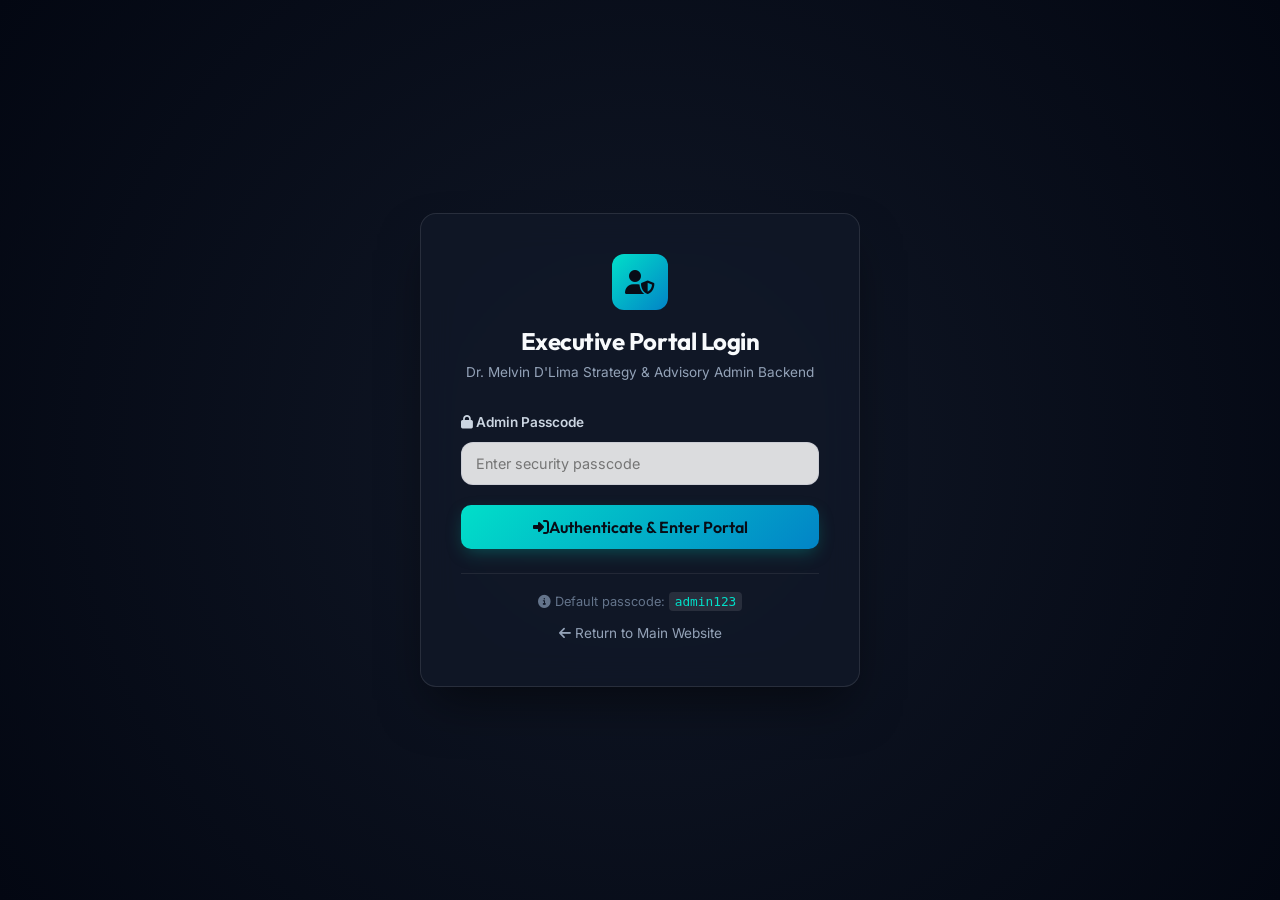
==== admin.html @ 330036a1 "feat: Add Admin Backend & Blog Article CMS with JSON persistence, image uploader, and REST API" ====
<!DOCTYPE html>
<html lang="en">
<head>
    <meta charset="UTF-8">
    <meta name="viewport" content="width=device-width, initial-scale=1.0">
    <title>Blog Management Portal | Dr. Melvin D'Lima Advisory</title>
    <meta name="robots" content="noindex, nofollow">
    <!-- Google Fonts -->
    <link rel="preconnect" href="https://fonts.googleapis.com">
    <link rel="preconnect" href="https://fonts.gstatic.com" crossorigin>
    <link href="https://fonts.googleapis.com/css2?family=Inter:wght@300;400;500;600;700&family=Outfit:wght@400;500;600;700;800&display=swap" rel="stylesheet">
    <!-- Font Awesome -->
    <link rel="stylesheet" href="https://cdnjs.cloudflare.com/ajax/libs/font-awesome/6.4.0/css/all.min.css">
    <!-- Main Style CSS & Admin CSS -->
    <link rel="stylesheet" href="style.css">
</head>
<body class="admin-body">

    <!-- Auth Overlay (Passcode Protected) -->
    <div id="admin-auth-overlay" class="auth-overlay">
        <div class="auth-card">
            <div class="auth-brand">
                <div class="auth-logo"><i class="fas fa-user-shield"></i></div>
                <h2>Executive Portal Login</h2>
                <p>Dr. Melvin D'Lima Strategy & Advisory Admin Backend</p>
            </div>
            <form id="admin-login-form">
                <div class="form-group">
                    <label for="admin-passcode"><i class="fas fa-lock"></i> Admin Passcode</label>
                    <input type="password" id="admin-passcode" placeholder="Enter security passcode" required autocomplete="current-password">
                </div>
                <div id="login-error-msg" class="auth-error d-none">
                    <i class="fas fa-exclamation-circle"></i> Invalid security passcode. Please try again.
                </div>
                <button type="submit" class="btn btn-primary btn-block">
                    <i class="fas fa-right-to-bracket"></i> Authenticate & Enter Portal
                </button>
            </form>
            <div class="auth-footer">
                <p><i class="fas fa-info-circle"></i> Default passcode: <code>admin123</code></p>
                <a href="index.html" class="back-link"><i class="fas fa-arrow-left"></i> Return to Main Website</a>
            </div>
        </div>
    </div>

    <!-- Admin App Container -->
    <div id="admin-app" class="admin-app-container d-none">
        
        <!-- Sidebar Navigation -->
        <aside class="admin-sidebar">
            <div class="sidebar-brand">
                <img src="logo.jpg" alt="Dr. Melvin D'Lima Logo" class="admin-logo">
                <div class="brand-text">
                    <span class="brand-name">Dr. Melvin D'Lima</span>
                    <span class="brand-title">Blog CMS Portal</span>
                </div>
            </div>

            <nav class="sidebar-nav">
                <a href="#dashboard" class="nav-item active" data-tab="dashboard">
                    <i class="fas fa-chart-pie"></i> Overview
                </a>
                <a href="#editor-section" class="nav-item" data-tab="editor">
                    <i class="fas fa-pen-nib"></i> Create Article
                </a>
                <a href="#articles-section" class="nav-item" data-tab="articles">
                    <i class="fas fa-newspaper"></i> Manage Articles
                </a>
                <a href="index.html" target="_blank" class="nav-item">
                    <i class="fas fa-external-link-alt"></i> View Live Site
                </a>
            </nav>

            <div class="sidebar-footer">
                <div class="user-info">
                    <i class="fas fa-user-check"></i>
                    <div>
                        <strong>Administrator</strong>
                        <small>Authenticated Session</small>
                    </div>
                </div>
                <button id="admin-logout-btn" class="btn btn-sm btn-outline-danger" title="Logout">
                    <i class="fas fa-sign-out-alt"></i>
                </button>
            </div>
        </aside>

        <!-- Main Content Area -->
        <main class="admin-main">
            
            <!-- Top Header Bar -->
            <header class="admin-topbar">
                <div class="topbar-title">
                    <h1 id="topbar-heading">Blog Strategy Dashboard</h1>
                    <span class="badge badge-gold">Advisory Backend</span>
                </div>
                <div class="topbar-actions">
                    <button id="btn-quick-new" class="btn btn-primary">
                        <i class="fas fa-plus-circle"></i> New Article
                    </button>
                </div>
            </header>

            <!-- Notification Toast Container -->
            <div id="admin-toast-container" class="toast-container"></div>

            <!-- Tab Content 1: Dashboard Stats & Overview -->
            <section id="tab-dashboard" class="tab-content active">
                <div class="stats-grid">
                    <div class="stat-card">
                        <div class="stat-icon bg-navy"><i class="fas fa-newspaper"></i></div>
                        <div class="stat-info">
                            <span class="stat-value" id="stat-total-articles">0</span>
                            <span class="stat-label">Total Articles</span>
                        </div>
                    </div>
                    <div class="stat-card">
                        <div class="stat-icon bg-emerald"><i class="fas fa-check-circle"></i></div>
                        <div class="stat-info">
                            <span class="stat-value" id="stat-published-articles">0</span>
                            <span class="stat-label">Published Articles</span>
                        </div>
                    </div>
                    <div class="stat-card">
                        <div class="stat-icon bg-gold"><i class="fas fa-tags"></i></div>
                        <div class="stat-info">
                            <span class="stat-value" id="stat-total-categories">3</span>
                            <span class="stat-label">Article Categories</span>
                        </div>
                    </div>
                    <div class="stat-card">
                        <div class="stat-icon bg-purple"><i class="fas fa-server"></i></div>
                        <div class="stat-info">
                            <span class="stat-value">Port 8001</span>
                            <span class="stat-label">Backend REST Status</span>
                        </div>
                    </div>
                </div>

                <!-- Recent Articles List Preview -->
                <div class="panel">
                    <div class="panel-header">
                        <h2><i class="fas fa-clock"></i> Recent Strategy Publications</h2>
                        <button class="btn btn-sm btn-secondary" onclick="switchAdminTab('articles')">View All</button>
                    </div>
                    <div class="panel-body">
                        <div class="table-responsive">
                            <table class="admin-table">
                                <thead>
                                    <tr>
                                        <th>Title</th>
                                        <th>Category</th>
                                        <th>Date</th>
                                        <th>Status</th>
                                        <th>Actions</th>
                                    </tr>
                                </thead>
                                <tbody id="recent-articles-tbody">
                                    <!-- Populated dynamically -->
                                </tbody>
                            </table>
                        </div>
                    </div>
                </div>
            </section>

            <!-- Tab Content 2: Article Editor (Create / Edit) -->
            <section id="tab-editor" class="tab-content">
                <div class="panel">
                    <div class="panel-header">
                        <h2 id="editor-title-heading"><i class="fas fa-plus-circle"></i> Create New Strategy Article</h2>
                        <button id="btn-cancel-edit" class="btn btn-sm btn-secondary d-none">
                            <i class="fas fa-times"></i> Cancel Edit Mode
                        </button>
                    </div>
                    <div class="panel-body">
                        <form id="article-form">
                            <input type="hidden" id="article-edit-id" value="">

                            <div class="form-row">
                                <div class="form-group col-8">
                                    <label for="article-title">Article Title <span class="req">*</span></label>
                                    <input type="text" id="article-title" class="form-control" placeholder="e.g. Navigating Healthcare System Scalability in East Africa" required>
                                </div>
                                <div class="form-group col-4">
                                    <label for="article-tag">Category / Tag <span class="req">*</span></label>
                                    <select id="article-tag" class="form-control" required>
                                        <option value="Clinic Startups">Clinic Startups</option>
                                        <option value="Practice Strategy" selected>Practice Strategy</option>
                                        <option value="Finance & Insurance">Finance & Insurance</option>
                                        <option value="Healthcare Leadership">Healthcare Leadership</option>
                                        <option value="Regulatory Compliance">Regulatory Compliance</option>
                                    </select>
                                </div>
                            </div>

                            <div class="form-row">
                                <div class="form-group col-6">
                                    <label for="article-date">Display Publication Date <span class="req">*</span></label>
                                    <input type="text" id="article-date" class="form-control" placeholder="e.g. Wednesday, August 06, 2026" required>
                                    <small class="form-hint">Format e.g. "Wednesday, March 15, 2026" or pick today's date automatically.</small>
                                </div>
                                <div class="form-group col-6">
                                    <label for="article-status">Publication Status</label>
                                    <select id="article-status" class="form-control">
                                        <option value="published" selected>Published (Visible on site)</option>
                                        <option value="draft">Draft (Saved in admin)</option>
                                    </select>
                                </div>
                            </div>

                            <!-- Image Upload Section -->
                            <div class="form-group">
                                <label><i class="fas fa-image"></i> Article Cover Image <span class="req">*</span></label>
                                <div class="image-upload-wrapper">
                                    <div class="upload-dropzone" id="upload-dropzone">
                                        <i class="fas fa-cloud-upload-alt upload-icon"></i>
                                        <p>Drag & drop cover image here, or <strong>click to browse</strong></p>
                                        <span class="upload-hint">Supports JPG, PNG, WEBP. Max file size: 5MB</span>
                                        <input type="file" id="cover-image-input" accept="image/*" class="d-none">
                                    </div>
                                    <div class="upload-preview-container d-none" id="upload-preview-container">
                                        <img id="upload-preview-img" src="" alt="Cover Image Preview">
                                        <div class="upload-preview-info">
                                            <span id="upload-preview-name" class="img-filename">150326.jpg</span>
                                            <div class="preview-actions">
                                                <button type="button" id="btn-change-image" class="btn btn-xs btn-secondary">
                                                    <i class="fas fa-exchange-alt"></i> Change Image
                                                </button>
                                            </div>
                                        </div>
                                    </div>
                                </div>
                                <input type="hidden" id="article-img-filename" value="150326.jpg">
                            </div>

                            <!-- Excerpt Summary -->
                            <div class="form-group">
                                <label for="article-excerpt">Short Summary / Excerpt (Displayed on Grid Card) <span class="req">*</span></label>
                                <textarea id="article-excerpt" class="form-control" rows="2" placeholder="Brief 2-3 sentence overview for the card summary..." required></textarea>
                            </div>

                            <!-- Rich Article HTML Content Editor -->
                            <div class="form-group">
                                <label for="article-content">Full Article Content (HTML Body) <span class="req">*</span></label>
                                
                                <!-- Editor Formatting Toolbar -->
                                <div class="editor-toolbar">
                                    <button type="button" class="toolbar-btn" data-tag="h3" title="Add Subheading (H3)">
                                        <i class="fas fa-heading"></i> H3
                                    </button>
                                    <button type="button" class="toolbar-btn" data-tag="p" title="Add Paragraph">
                                        <i class="fas fa-paragraph"></i> Paragraph
                                    </button>
                                    <button type="button" class="toolbar-btn" data-tag="strong" title="Bold Text">
                                        <i class="fas fa-bold"></i> Bold
                                    </button>
                                    <button type="button" class="toolbar-btn" data-tag="ul" title="Unordered Bullet List">
                                        <i class="fas fa-list-ul"></i> Bullet List
                                    </button>
                                    <button type="button" class="toolbar-btn" data-tag="ol" title="Numbered List">
                                        <i class="fas fa-list-ol"></i> Numbered List
                                    </button>
                                    <button type="button" class="toolbar-btn" data-tag="blockquote" title="Add Callout Quote">
                                        <i class="fas fa-quote-right"></i> Quote Block
                                    </button>
                                    <button type="button" class="toolbar-btn" data-tag="callout-tip" title="Add Strategic Tip Box">
                                        <i class="fas fa-lightbulb"></i> Tip Box
                                    </button>
                                </div>

                                <textarea id="article-content" class="form-control code-editor" rows="12" placeholder="Write or paste your article content HTML here..." required></textarea>
                            </div>

                            <!-- Form Actions -->
                            <div class="form-actions">
                                <button type="button" id="btn-preview-article" class="btn btn-secondary">
                                    <i class="fas fa-eye"></i> Live Modal Preview
                                </button>
                                <button type="submit" id="btn-save-article" class="btn btn-primary">
                                    <i class="fas fa-paper-plane"></i> Publish Strategy Article
                                </button>
                            </div>
                        </form>
                    </div>
                </div>
            </section>

            <!-- Tab Content 3: Manage Articles List -->
            <section id="tab-articles" class="tab-content">
                <div class="panel">
                    <div class="panel-header">
                        <h2><i class="fas fa-list"></i> All Articles Repository</h2>
                        <div class="panel-tools">
                            <input type="text" id="admin-article-search" class="form-control form-control-sm" placeholder="Search by title or category...">
                        </div>
                    </div>
                    <div class="panel-body">
                        <div class="table-responsive">
                            <table class="admin-table">
                                <thead>
                                    <tr>
                                        <th style="width: 70px;">ID</th>
                                        <th>Image</th>
                                        <th>Title</th>
                                        <th>Category</th>
                                        <th>Date</th>
                                        <th>Status</th>
                                        <th style="width: 140px;">Actions</th>
                                    </tr>
                                </thead>
                                <tbody id="all-articles-tbody">
                                    <!-- Populated dynamically -->
                                </tbody>
                            </table>
                        </div>
                    </div>
                </div>
            </section>

        </main>
    </div>

    <!-- Live Preview Modal -->
    <div id="preview-modal" class="modal-overlay d-none">
        <div class="modal-card">
            <button id="preview-modal-close" class="modal-close"><i class="fas fa-times"></i></button>
            <div class="modal-badge-bar">
                <span id="preview-blog-tag" class="blog-tag">Practice Strategy</span>
                <span id="preview-blog-date" class="blog-date">August 06, 2026</span>
            </div>
            <h2 id="preview-blog-title">Article Preview Title</h2>
            <div class="preview-hero-img-wrap">
                <img id="preview-blog-img" src="150326.jpg" alt="Cover Preview">
            </div>
            <div id="preview-blog-body" class="blog-modal-body">
                <!-- Content inserted dynamically -->
            </div>
            <div class="modal-footer-bar">
                <button type="button" class="btn btn-secondary" onclick="closePreviewModal()">Close Preview</button>
            </div>
        </div>
    </div>

    <!-- Admin JS -->
    <script src="admin.js"></script>
</body>
</html>
---- style.css ----
/* ==========================================================================
   Dr. Melvin D'Lima - Mobile-First Responsive Stylesheet
   ========================================================================== */

/* Design Tokens & Theme Variables */
:root {
    /* Fonts */
    --font-heading: 'Outfit', 'Montserrat', sans-serif;
    --font-body: 'Inter', 'Lato', sans-serif;
    
    /* Layout Constants */
    --container-width: 1200px;
    --border-radius-sm: 12px;
    --border-radius-md: 20px;
    --border-radius-lg: 32px;
    --transition-fast: 0.25s cubic-bezier(0.4, 0, 0.2, 1);
    --transition-smooth: 0.4s cubic-bezier(0.4, 0, 0.2, 1);
    --transition-slow: 0.6s cubic-bezier(0.4, 0, 0.2, 1);
    
    /* Light Theme (Default) */
    --color-teal-rgb: 1, 200, 180;
    --color-primary-teal: hsl(174, 99%, 39%);
    --color-primary-blue: hsl(232, 53%, 26%);
    --color-accent: hsl(38, 95%, 55%);
    --color-bg-body: hsl(220, 20%, 97%);
    --color-bg-card: rgba(255, 255, 255, 0.85);
    --color-text-main: hsl(232, 30%, 15%);
    --color-text-muted: hsl(232, 15%, 45%);
    --color-border: rgba(31, 41, 102, 0.08);
    --color-navbar-bg: rgba(255, 255, 255, 0.8);
    --box-shadow-main: 0 10px 25px -5px rgba(31, 41, 102, 0.06);
    --box-shadow-hover: 0 20px 35px -10px rgba(31, 41, 102, 0.12);
    --backdrop-blur: blur(20px);
}

body.theme-dark {
    /* Dark Theme Override */
    --color-teal-rgb: 3, 222, 200;
    --color-primary-teal: hsl(174, 99%, 44%);
    --color-primary-blue: hsl(232, 45%, 42%);
    --color-accent: hsl(38, 100%, 60%);
    --color-bg-body: hsl(232, 50%, 6%);
    --color-bg-card: rgba(16, 21, 51, 0.7);
    --color-text-main: hsl(220, 20%, 92%);
    --color-text-muted: hsl(220, 10%, 68%);
    --color-border: rgba(255, 255, 255, 0.08);
    --color-navbar-bg: rgba(16, 21, 51, 0.8);
    --box-shadow-main: 0 10px 25px -5px rgba(0, 0, 0, 0.4);
    --box-shadow-hover: 0 20px 35px -10px rgba(0, 0, 0, 0.6);
}

/* ==========================================================================
   1. Core Reset & Global Mobile-First Settings
   ========================================================================== */
* {
    margin: 0;
    padding: 0;
    box-sizing: border-box;
    scroll-behavior: smooth;
    -webkit-tap-highlight-color: transparent; /* Smooth mobile tap experience */
}

body {
    font-family: var(--font-body);
    background-color: var(--color-bg-body);
    color: var(--color-text-main);
    line-height: 1.6;
    overflow-x: hidden;
    transition: background-color var(--transition-smooth), color var(--transition-smooth);
}

/* Mobile-First Containers */
.container {
    width: 90%;
    margin-left: auto;
    margin-right: auto;
}

h1, h2, h3, h4, h5, h6 {
    font-family: var(--font-heading);
    font-weight: 800;
    line-height: 1.25;
    color: var(--color-text-main);
}

/* Typography Resizing (Mobile-First Defaults) */
h1 { font-size: 2.2rem; letter-spacing: -0.03em; }
h2 { font-size: 1.8rem; letter-spacing: -0.02em; }
h3 { font-size: 1.4rem; letter-spacing: -0.01em; }
h4 { font-size: 1.15rem; }

a {
    color: var(--color-primary-teal);
    text-decoration: none;
    transition: color var(--transition-fast);
}

img {
    max-width: 100%;
    height: auto;
    display: block;
    user-select: none;
}

/* Base Utility Classes */
.text-gradient {
    background: linear-gradient(135deg, var(--color-primary-teal), var(--color-primary-blue));
    -webkit-background-clip: text;
    -webkit-text-fill-color: transparent;
}

.glass-panel {
    background-color: var(--color-bg-card);
    border: 1px solid var(--color-border);
    backdrop-filter: var(--backdrop-blur);
    border-radius: var(--border-radius-md);
    box-shadow: var(--box-shadow-main);
    transition: transform var(--transition-smooth), box-shadow var(--transition-smooth), border-color var(--transition-smooth);
}

.badge {
    display: inline-block;
    padding: 6px 16px;
    background-color: rgba(var(--color-teal-rgb), 0.1);
    color: var(--color-primary-teal);
    font-family: var(--font-heading);
    font-size: 0.75rem;
    font-weight: 700;
    border-radius: 50px;
    text-transform: uppercase;
    letter-spacing: 0.06em;
    margin-bottom: 1.2rem;
    border: 1px solid rgba(var(--color-teal-rgb), 0.15);
}

/* Mobile-First Large Target Buttons */
.btn {
    display: inline-flex;
    align-items: center;
    justify-content: center;
    width: 100%; /* Full-width buttons on mobile for easy tapping */
    padding: 16px 28px;
    font-family: var(--font-heading);
    font-size: 1rem;
    font-weight: 700;
    border-radius: var(--border-radius-sm);
    cursor: pointer;
    border: none;
    transition: transform var(--transition-fast), box-shadow var(--transition-fast), background var(--transition-fast);
}

.btn:active {
    transform: scale(0.97);
}

.btn-primary {
    background: linear-gradient(135deg, var(--color-primary-teal), var(--color-primary-blue));
    color: white;
    box-shadow: 0 6px 18px -4px rgba(var(--color-teal-rgb), 0.35);
}

.btn-secondary {
    background-color: var(--color-bg-card);
    color: var(--color-text-main);
    border: 1px solid var(--color-border);
    backdrop-filter: var(--backdrop-blur);
}

.btn-text {
    background: none;
    color: var(--color-primary-teal);
    padding: 10px 0;
    font-weight: 700;
    font-size: 1rem;
    display: inline-flex;
    align-items: center;
    gap: 8px;
    width: auto;
}

.btn-text i {
    transition: transform var(--transition-fast);
}

.btn-text:hover i {
    transform: translateX(4px);
}

.section-center-header {
    text-align: center;
    margin-bottom: 2.5rem;
}

.section-center-header .subtitle, .section-header .subtitle {
    font-family: var(--font-heading);
    font-size: 0.8rem;
    font-weight: 800;
    text-transform: uppercase;
    letter-spacing: 0.1em;
    color: var(--color-primary-teal);
    display: block;
    margin-bottom: 0.4rem;
}

.section-center-header p {
    color: var(--color-text-muted);
    font-size: 0.95rem;
    margin-top: 0.8rem;
}

.mt-2 { margin-top: 0.5rem; }
.mt-3 { margin-top: 1rem; }
.text-center { text-align: center; }
.d-none { display: none !important; }

/* ==========================================================================
   2. Sticky Mobile-First Navigation Header
   ========================================================================== */
.navbar {
    position: fixed;
    top: 0;
    left: 0;
    width: 100%;
    z-index: 1000;
    background-color: var(--color-navbar-bg);
    border-bottom: 1px solid var(--color-border);
    backdrop-filter: var(--backdrop-blur);
    padding: 14px 0;
    transition: padding var(--transition-fast), box-shadow var(--transition-fast);
}

.navbar.scrolled {
    padding: 10px 0;
    box-shadow: var(--box-shadow-main);
}

.nav-container {
    display: flex;
    justify-content: space-between;
    align-items: center;
}

.logo-wrapper {
    display: flex;
    align-items: center;
    gap: 10px;
}

.logo-img {
    height: 36px;
    width: auto;
    border-radius: 50%;
    box-shadow: 0 2px 8px rgba(0, 0, 0, 0.1);
}

.logo-text {
    font-family: var(--font-heading);
    font-weight: 800;
    font-size: 1.15rem;
    letter-spacing: -0.03em;
    color: var(--color-text-main);
}

/* Full Screen Slide-Down Mobile Drawer Menu */
.nav-menu {
    position: fixed;
    top: 0;
    right: -100%;
    width: 100%;
    height: 100vh;
    background-color: var(--color-bg-body);
    display: flex;
    flex-direction: column;
    align-items: center;
    justify-content: center;
    padding: 40px;
    gap: 20px;
    z-index: 1009;
    transition: right var(--transition-smooth);
}

.nav-menu.active {
    right: 0;
}

.nav-link {
    font-family: var(--font-heading);
    font-size: 1.5rem;
    font-weight: 700;
    color: var(--color-text-main);
    padding: 12px 0;
    width: 100%;
    text-align: center;
    border-bottom: 1px solid var(--color-border);
}

.nav-link.active, .nav-link:hover {
    color: var(--color-primary-teal);
}

.nav-link.contact-btn {
    border: 2px solid var(--color-primary-teal);
    border-radius: var(--border-radius-sm);
    color: var(--color-primary-teal);
    margin-top: 15px;
    padding: 12px;
}

.nav-link.contact-btn:hover {
    background-color: var(--color-primary-teal);
    color: white;
}

.nav-actions {
    display: flex;
    align-items: center;
    gap: 12px;
    z-index: 1011;
}

.theme-toggle {
    background: none;
    border: 1px solid var(--color-border);
    width: 40px;
    height: 40px;
    border-radius: 50%;
    color: var(--color-text-main);
    cursor: pointer;
    font-size: 1rem;
    display: flex;
    align-items: center;
    justify-content: center;
}

.menu-hamburger {
    display: flex;
    flex-direction: column;
    gap: 5px;
    background: none;
    border: none;
    cursor: pointer;
    padding: 8px;
}

.menu-hamburger span {
    display: block;
    width: 22px;
    height: 2px;
    background-color: var(--color-text-main);
    transition: transform var(--transition-fast), opacity var(--transition-fast);
}

.menu-hamburger.active span:nth-child(1) {
    transform: translateY(7px) rotate(45deg);
}
.menu-hamburger.active span:nth-child(2) {
    opacity: 0;
}
.menu-hamburger.active span:nth-child(3) {
    transform: translateY(-7px) rotate(-45deg);
}

/* ==========================================================================
   3. Mobile-First Hero Section
   ========================================================================== */
.hero-section {
    position: relative;
    padding: 110px 0 50px 0;
    display: flex;
    flex-direction: column;
    overflow: hidden;
}

.hero-bg-gradient {
    position: absolute;
    top: 0;
    right: 0;
    width: 100%;
    height: 50%;
    background: radial-gradient(circle, rgba(var(--color-teal-rgb), 0.15) 0%, rgba(var(--color-teal-rgb), 0) 70%);
    filter: blur(50px);
    z-index: -1;
}

.hero-container {
    display: flex;
    flex-direction: column;
    gap: 32px;
    text-align: center;
}

.hero-visual {
    order: -1; /* Official Headshot is FIRST element seen on Mobile */
    max-width: 280px;
    margin: 0 auto;
}

.visual-card {
    position: relative;
}

.hero-img {
    border-radius: 50%; /* Gorgeous modern circular headshot for mobile profile layout */
    border: 4px solid var(--color-bg-card);
    box-shadow: var(--box-shadow-hover);
    aspect-ratio: 1/1;
    object-fit: cover;
}

.experience-card {
    position: absolute;
    bottom: -15px;
    left: 50%;
    transform: translateX(-50%);
    background-color: var(--color-bg-card);
    border: 1px solid var(--color-border);
    backdrop-filter: var(--backdrop-blur);
    padding: 10px 18px;
    border-radius: var(--border-radius-sm);
    box-shadow: var(--box-shadow-main);
    display: flex;
    align-items: center;
    gap: 12px;
    white-space: nowrap;
}

.exp-number {
    font-family: var(--font-heading);
    font-size: 1.6rem;
    font-weight: 800;
    color: var(--color-primary-teal);
    line-height: 1;
}

.exp-text {
    font-size: 0.75rem;
    font-weight: 700;
    color: var(--color-text-main);
    text-align: left;
}

.hero-content h1 {
    font-size: 2.2rem;
    margin-bottom: 1rem;
}

.hero-lead {
    font-size: 1rem;
    color: var(--color-text-muted);
    margin-bottom: 2rem;
}

.hero-actions {
    display: flex;
    flex-direction: column;
    gap: 12px;
}

/* ==========================================================================
   4. Mobile Swiper Quick Information Banner
   ========================================================================== */
.quick-info-banner {
    padding: 24px 0;
    background-color: var(--color-bg-card);
    border-top: 1px solid var(--color-border);
    border-bottom: 1px solid var(--color-border);
    backdrop-filter: var(--backdrop-blur);
}

.banner-grid {
    display: flex;
    flex-direction: column;
    gap: 20px;
}

.info-item {
    display: flex;
    align-items: center;
    gap: 16px;
}

.icon-box {
    width: 44px;
    height: 44px;
    background-color: rgba(var(--color-teal-rgb), 0.1);
    color: var(--color-primary-teal);
    display: flex;
    align-items: center;
    justify-content: center;
    border-radius: var(--border-radius-sm);
    font-size: 1.1rem;
}

.info-text {
    display: flex;
    flex-direction: column;
}

.info-text .label {
    font-size: 0.75rem;
    text-transform: uppercase;
    letter-spacing: 0.05em;
    color: var(--color-text-muted);
}

.info-text .value {
    font-family: var(--font-heading);
    font-size: 0.95rem;
    font-weight: 700;
    color: var(--color-text-main);
}

/* ==========================================================================
   5. About Section
   ========================================================================== */
.about-section {
    padding: 60px 0;
    background-color: var(--color-bg-body);
}

.about-container {
    display: flex;
    flex-direction: column;
    gap: 32px;
}

.about-image-wrapper {
    display: none; /* Hide decorative duplicates on mobile to save vertical space */
}

.about-content .section-header {
    text-align: center;
    margin-bottom: 1.5rem;
}

.about-text {
    font-size: 0.95rem;
    color: var(--color-text-muted);
    margin-bottom: 1.2rem;
    text-align: justify;
}

.about-grid {
    display: flex;
    flex-direction: column;
    gap: 20px;
    margin: 2rem 0;
}

.grid-item {
    display: flex;
    gap: 14px;
}

.grid-item i {
    color: var(--color-primary-teal);
    font-size: 1.1rem;
    margin-top: 3px;
}

.grid-item h4 {
    font-size: 0.95rem;
    font-weight: 700;
    margin-bottom: 3px;
}

.grid-item p {
    font-size: 0.8rem;
    color: var(--color-text-muted);
}

.social-links {
    display: flex;
    justify-content: center;
    gap: 12px;
}

.social-links a {
    width: 44px;
    height: 44px;
    background-color: var(--color-bg-card);
    border: 1px solid var(--color-border);
    color: var(--color-text-main);
    display: flex;
    align-items: center;
    justify-content: center;
    border-radius: 50%;
    box-shadow: var(--box-shadow-main);
}

.social-links a:active {
    background-color: var(--color-primary-teal);
    color: white;
    border-color: var(--color-primary-teal);
}

/* ==========================================================================
   6. Services Section (Premium Mobile Dashboard UI)
   ========================================================================== */
.services-section {
    padding: 60px 0;
    background-color: var(--color-bg-card);
    border-top: 1px solid var(--color-border);
    border-bottom: 1px solid var(--color-border);
}

.services-grid {
    display: flex;
    flex-direction: column;
    gap: 20px;
    margin-bottom: 50px;
}

.service-card {
    background-color: var(--color-bg-body);
    border: 1px solid var(--color-border);
    border-radius: var(--border-radius-md);
    padding: 30px 24px;
    box-shadow: var(--box-shadow-main);
    display: flex;
    flex-direction: column;
}

.service-icon {
    font-size: 2rem;
    color: var(--color-primary-teal);
    margin-bottom: 16px;
}

.service-card h3 {
    font-size: 1.2rem;
    margin-bottom: 10px;
}

.service-card p {
    font-size: 0.85rem;
    color: var(--color-text-muted);
    margin-bottom: 20px;
    line-height: 1.5;
}

.service-link {
    font-family: var(--font-heading);
    font-size: 0.85rem;
    font-weight: 700;
    display: inline-flex;
    align-items: center;
    gap: 6px;
}

/* Testimonial Showcase Styling */
.testimonials-container {
    border-top: 1px solid var(--color-border);
    padding-top: 40px;
}

.testimonials-title {
    text-align: center;
    font-size: 1.35rem;
    margin-bottom: 2rem;
}

.testimonials-grid {
    display: flex;
    flex-direction: column;
    gap: 20px;
}

.testimonial-card {
    background-color: var(--color-bg-body);
    border: 1px solid var(--color-border);
    border-radius: var(--border-radius-md);
    padding: 24px;
    box-shadow: var(--box-shadow-main);
}

.testimonial-quote {
    font-size: 0.85rem;
    font-style: italic;
    color: var(--color-text-muted);
    margin-bottom: 16px;
}

.testimonial-user {
    display: flex;
    flex-direction: column;
    margin-bottom: 12px;
}

.testimonial-user strong {
    font-family: var(--font-heading);
    font-size: 0.9rem;
}

.testimonial-user span {
    font-size: 0.75rem;
    color: var(--color-primary-teal);
    font-weight: 700;
}

.t-link {
    font-size: 0.8rem;
    font-weight: 700;
}

/* ==========================================================================
   7. Events & Mobile-first Anxiety scale Calculator
   ========================================================================== */
.events-section {
    padding: 60px 0;
    background-color: var(--color-bg-body);
}

.events-layout-grid {
    display: flex;
    flex-direction: column;
    gap: 40px;
}

.news-timeline {
    position: relative;
    padding-left: 20px;
    margin-top: 20px;
    margin-bottom: 30px;
}

.news-timeline::before {
    content: '';
    position: absolute;
    top: 6px;
    left: 0;
    width: 2px;
    height: calc(100% - 12px);
    background: linear-gradient(180deg, var(--color-primary-teal), var(--color-border));
}

.timeline-item {
    position: relative;
    margin-bottom: 24px;
}

.timeline-item::before {
    content: '';
    position: absolute;
    top: 6px;
    left: -24px;
    width: 6px;
    height: 6px;
    background-color: var(--color-bg-body);
    border: 3px solid var(--color-primary-teal);
    border-radius: 50%;
}

.timeline-date {
    font-family: var(--font-heading);
    font-size: 0.8rem;
    font-weight: 700;
    color: var(--color-primary-teal);
    display: block;
    margin-bottom: 4px;
}

.timeline-item h4 {
    font-size: 1rem;
    margin-bottom: 6px;
}

.timeline-item p {
    font-size: 0.85rem;
    color: var(--color-text-muted);
}

.partner-logos-showcase h5 {
    font-size: 0.8rem;
    color: var(--color-text-muted);
    margin-bottom: 12px;
    text-transform: uppercase;
}

.partners-logos {
    display: flex;
    flex-wrap: wrap;
    gap: 8px;
}

.partner-tag {
    font-size: 0.75rem;
    font-weight: 700;
    padding: 6px 12px;
    background-color: var(--color-bg-card);
    border: 1px solid var(--color-border);
    color: var(--color-text-main);
    border-radius: var(--border-radius-sm);
}

/* Premium Mobile Anxiety Form */
.anxiety-calculator-card {
    background-color: var(--color-bg-card);
    border: 1px solid var(--color-border);
    border-radius: var(--border-radius-md);
    padding: 24px;
    box-shadow: var(--box-shadow-main);
    backdrop-filter: var(--backdrop-blur);
}

.calc-header i {
    font-size: 2rem;
    color: var(--color-primary-teal);
    margin-bottom: 12px;
}

.calc-header h3 {
    font-size: 1.25rem;
    margin-bottom: 6px;
}

.calc-header p {
    font-size: 0.8rem;
    color: var(--color-text-muted);
}

.mdas-form {
    display: flex;
    flex-direction: column;
    gap: 16px;
    margin-top: 20px;
}

.mdas-q {
    border-bottom: 1px solid var(--color-border);
    padding-bottom: 12px;
}

.mdas-q label {
    font-size: 0.85rem;
    font-weight: 700;
    margin-bottom: 10px;
    display: block;
}

/* Touch-optimized options stack for mobile screens */
.options-grid {
    display: flex;
    flex-direction: column;
    gap: 6px;
}

.radio-label {
    display: flex;
    align-items: center;
    font-size: 0.85rem;
    font-weight: 600;
    color: var(--color-text-muted);
    cursor: pointer;
    background-color: var(--color-bg-body);
    border: 1px solid var(--color-border);
    border-radius: var(--border-radius-sm);
    padding: 12px 16px;
    gap: 12px;
    transition: background-color var(--transition-fast), border-color var(--transition-fast), color var(--transition-fast);
}

.radio-label input[type="radio"] {
    accent-color: var(--color-primary-teal);
    width: 18px;
    height: 18px;
}

.radio-label.checked {
    background-color: rgba(var(--color-teal-rgb), 0.1);
    border-color: var(--color-primary-teal);
    color: var(--color-primary-teal);
}

.mdas-result {
    text-align: center;
    padding: 16px 0;
}

.result-number {
    font-family: var(--font-heading);
    font-size: 2.5rem;
    font-weight: 800;
    color: var(--color-primary-teal);
    margin: 12px 0;
}

.mdas-result p {
    font-size: 0.85rem;
    color: var(--color-text-muted);
    line-height: 1.5;
}

/* ==========================================================================
   8. Poems Section
   ========================================================================== */
.poems-section {
    padding: 60px 0;
    background-color: var(--color-bg-card);
    border-top: 1px solid var(--color-border);
    border-bottom: 1px solid var(--color-border);
}

.poems-layout {
    display: flex;
    flex-direction: column;
    gap: 20px;
}

.poem-card {
    background-color: var(--color-bg-body);
    border: 1px solid var(--color-border);
    border-radius: var(--border-radius-md);
    padding: 30px 20px;
    box-shadow: var(--box-shadow-main);
    text-align: center;
}

.poem-icon {
    font-size: 1.8rem;
    color: var(--color-primary-teal);
    margin-bottom: 12px;
    display: inline-block;
}

.poem-card h3 {
    font-size: 1.2rem;
    margin-bottom: 16px;
}

.poem-excerpt {
    font-family: 'Montserrat', Georgia, serif;
    font-size: 0.85rem;
    font-style: italic;
    color: var(--color-text-muted);
    line-height: 1.8;
    margin-bottom: 20px;
}

/* ==========================================================================
   9. Blogs Section
   ========================================================================== */
.blogs-section {
    padding: 60px 0;
    background-color: var(--color-bg-body);
}

.blog-filters-bar {
    display: flex;
    flex-direction: column;
    gap: 16px;
    margin-bottom: 30px;
}

.search-box {
    position: relative;
    width: 100%;
}

.search-box i {
    position: absolute;
    top: 50%;
    left: 16px;
    transform: translateY(-50%);
    color: var(--color-text-muted);
}

.search-box input {
    width: 100%;
    padding: 14px 16px 14px 44px;
    border-radius: var(--border-radius-sm);
    border: 1px solid var(--color-border);
    background-color: var(--color-bg-card);
    color: var(--color-text-main);
    font-size: 0.9rem;
}

.search-box input:focus {
    outline: none;
    border-color: var(--color-primary-teal);
}

.filter-chips {
    display: flex;
    gap: 8px;
    overflow-x: auto; /* Swipe-to-filter capability on mobile */
    padding-bottom: 6px;
    width: 100%;
    scroll-snap-type: x mandatory;
    scrollbar-width: none; /* Hide scrollbars */
}

.filter-chips::-webkit-scrollbar {
    display: none;
}

.chip {
    padding: 8px 18px;
    border-radius: 50px;
    font-family: var(--font-heading);
    font-size: 0.8rem;
    font-weight: 700;
    background-color: var(--color-bg-card);
    border: 1px solid var(--color-border);
    color: var(--color-text-muted);
    cursor: pointer;
    white-space: nowrap;
    scroll-snap-align: start;
}

.chip.active {
    background-color: var(--color-primary-teal);
    border-color: var(--color-primary-teal);
    color: white;
}

.blogs-grid {
    display: flex;
    flex-direction: column;
    gap: 24px;
}

.blog-card {
    background-color: var(--color-bg-card);
    border: 1px solid var(--color-border);
    border-radius: var(--border-radius-md);
    overflow: hidden;
    box-shadow: var(--box-shadow-main);
    display: flex;
    flex-direction: column;
}

.blog-image {
    position: relative;
    height: 180px;
}

.blog-image img {
    width: 100%;
    height: 100%;
    object-fit: cover;
}

.blog-tag {
    position: absolute;
    top: 12px;
    left: 12px;
    background-color: var(--color-primary-teal);
    color: white;
    font-family: var(--font-heading);
    font-size: 0.7rem;
    font-weight: 700;
    padding: 4px 10px;
    border-radius: 50px;
    text-transform: uppercase;
}

.blog-body {
    padding: 24px;
}

.blog-date {
    font-size: 0.75rem;
    color: var(--color-text-muted);
    margin-bottom: 6px;
    display: block;
}

.blog-body h3 {
    font-size: 1.15rem;
    line-height: 1.35;
    margin-bottom: 8px;
}

.blog-body p {
    font-size: 0.85rem;
    color: var(--color-text-muted);
    margin-bottom: 16px;
}

/* ==========================================================================
   10. Contact Section
   ========================================================================== */
.contact-section {
    padding: 60px 0;
    background-color: var(--color-bg-card);
    border-top: 1px solid var(--color-border);
}

.contact-container {
    display: flex;
    flex-direction: column;
    gap: 40px;
}

.contact-methods {
    display: flex;
    flex-direction: column;
    gap: 16px;
    margin-top: 20px;
}

.method-card {
    background-color: var(--color-bg-body);
    border: 1px solid var(--color-border);
    border-radius: var(--border-radius-md);
    padding: 16px;
    display: flex;
    align-items: center;
    gap: 14px;
}

.method-card .icon-box {
    width: 44px;
    height: 44px;
    flex-shrink: 0;
}

.method-card h5 {
    font-size: 0.75rem;
    color: var(--color-text-muted);
    text-transform: uppercase;
}

.method-card a, .method-card p {
    font-family: var(--font-heading);
    font-size: 0.95rem;
    font-weight: 700;
    color: var(--color-text-main);
    word-break: break-all; /* Prevent email wrap issues */
}

.contact-form-panel {
    background-color: var(--color-bg-body);
    border: 1px solid var(--color-border);
    border-radius: var(--border-radius-md);
    padding: 24px;
    box-shadow: var(--box-shadow-main);
}

.contact-form h3 {
    font-size: 1.25rem;
    margin-bottom: 16px;
}

.form-group {
    display: flex;
    flex-direction: column;
    gap: 6px;
    margin-bottom: 16px;
}

.form-group label {
    font-size: 0.8rem;
    font-weight: 700;
}

.form-group input, .form-group select, .form-group textarea {
    padding: 12px 14px;
    border-radius: var(--border-radius-sm);
    border: 1px solid var(--color-border);
    background-color: var(--color-bg-card);
    color: var(--color-text-main);
    font-family: var(--font-body);
    font-size: 0.9rem;
}

.form-group input:focus, .form-group select:focus, .form-group textarea:focus {
    outline: none;
    border-color: var(--color-primary-teal);
}

.contact-success {
    text-align: center;
    padding: 24px 0;
}

.contact-success i {
    font-size: 3rem;
    color: var(--color-primary-teal);
    margin-bottom: 16px;
}

.contact-success h3 {
    font-size: 1.4rem;
}

.contact-success p {
    font-size: 0.85rem;
    color: var(--color-text-muted);
    margin-bottom: 24px;
}

/* ==========================================================================
   11. Footer Layout
   ========================================================================== */
.footer {
    background-color: hsl(232, 50%, 8%);
    color: hsl(220, 10%, 80%);
    padding: 50px 0 0 0;
}

.footer-grid {
    display: flex;
    flex-direction: column;
    gap: 32px;
    padding-bottom: 40px;
}

.footer-brand {
    display: flex;
    flex-direction: column;
    gap: 16px;
}

.footer-logo {
    height: 44px;
    align-self: flex-start;
}

.brand-desc {
    font-size: 0.85rem;
    color: hsl(220, 10%, 70%);
}

.footer-socials {
    display: flex;
    gap: 10px;
}

.footer-socials a {
    width: 36px;
    height: 36px;
    background-color: rgba(255, 255, 255, 0.05);
    color: white;
    border-radius: 50%;
    display: flex;
    align-items: center;
    justify-content: center;
    font-size: 0.85rem;
}

.footer-links h4, .footer-contact h4 {
    font-size: 0.9rem;
    font-weight: 700;
    color: white;
    margin-bottom: 16px;
    text-transform: uppercase;
}

.footer-links ul {
    display: flex;
    flex-direction: column;
    gap: 10px;
}

.footer-links a {
    color: hsl(220, 10%, 70%);
    font-size: 0.85rem;
}

.footer-contact {
    display: flex;
    flex-direction: column;
    gap: 12px;
}

.footer-contact p {
    font-size: 0.85rem;
    display: flex;
    gap: 10px;
    color: hsl(220, 10%, 70%);
}

.footer-contact i {
    color: var(--color-primary-teal);
    margin-top: 3px;
}

.footer-bottom {
    border-top: 1px solid rgba(255, 255, 255, 0.05);
    padding: 24px 0;
}

.footer-bottom-flex {
    display: flex;
    flex-direction: column;
    gap: 12px;
    text-align: center;
}

.footer-bottom .copyright {
    font-size: 0.75rem;
    color: hsl(220, 10%, 60%);
}

.legal-links {
    display: flex;
    justify-content: center;
    gap: 16px;
}

.legal-links a {
    color: hsl(220, 10%, 60%);
    font-size: 0.75rem;
}

/* ==========================================================================
   12. Premium Mobile-First Bottom-Sheet Reader Modals
   ========================================================================== */
.modal-overlay {
    position: fixed;
    top: 0;
    left: 0;
    width: 100%;
    height: 100%;
    background-color: rgba(0, 0, 0, 0.6);
    backdrop-filter: blur(8px);
    z-index: 2000;
    display: flex;
    align-items: flex-end; /* Mobile Bottom-Sheet Positioning */
    justify-content: center;
    opacity: 0;
    pointer-events: none;
    transition: opacity var(--transition-smooth);
}

.modal-overlay.active {
    opacity: 1;
    pointer-events: auto;
}

.modal-card {
    width: 100%;
    max-height: 92vh; /* Tall sliding card sheet */
    border-top-left-radius: var(--border-radius-md);
    border-top-right-radius: var(--border-radius-md);
    border-bottom-left-radius: 0;
    border-bottom-right-radius: 0;
    overflow: hidden;
    position: relative;
    display: flex;
    flex-direction: column;
    transform: translateY(100%); /* Slides up from bottom beautifully */
    transition: transform var(--transition-smooth);
}

.modal-overlay.active .modal-card {
    transform: translateY(0);
}

.modal-close {
    position: absolute;
    top: 14px;
    right: 14px;
    background: rgba(0, 0, 0, 0.5);
    border: none;
    width: 32px;
    height: 32px;
    border-radius: 50%;
    color: white;
    font-size: 1.25rem;
    cursor: pointer;
    display: flex;
    align-items: center;
    justify-content: center;
    z-index: 10;
}

.modal-scroll-content {
    overflow-y: auto;
    max-height: 92vh;
}

.modal-header-image {
    position: relative;
    height: 180px;
    width: 100%;
}

.modal-header-image img {
    width: 100%;
    height: 100%;
    object-fit: cover;
}

.modal-blog-tag {
    position: absolute;
    bottom: 16px;
    left: 20px;
    background-color: var(--color-primary-teal);
    color: white;
    padding: 4px 10px;
    border-radius: 50px;
    font-size: 0.7rem;
    font-weight: 700;
}

.modal-body-content {
    padding: 24px 20px;
    background-color: var(--color-bg-body);
}

.modal-blog-date {
    font-size: 0.75rem;
    color: var(--color-text-muted);
    font-weight: 700;
    margin-bottom: 8px;
    display: block;
}

.modal-body-content h2 {
    font-size: 1.45rem;
    margin-bottom: 16px;
}

.modal-blog-body {
    font-size: 0.9rem;
    color: var(--color-text-main);
    line-height: 1.6;
}

.modal-blog-body p {
    margin-bottom: 14px;
}

.modal-blog-body h3, .modal-blog-body h4 {
    margin-top: 20px;
    margin-bottom: 8px;
}

.modal-blog-body ul, .modal-blog-body ol {
    margin-left: 20px;
    margin-bottom: 14px;
}

.modal-blog-body li {
    margin-bottom: 6px;
}

/* Poem Custom Modal Styles */
.poem-modal-icon {
    font-size: 2rem;
    color: var(--color-primary-teal);
    margin-bottom: 12px;
    display: inline-block;
}

.poem-title-styled {
    font-size: 1.35rem;
    margin-bottom: 20px;
}

.poem-body-styled {
    font-family: 'Montserrat', Georgia, serif;
    font-size: 0.95rem;
    font-style: italic;
    line-height: 1.8;
    white-space: pre-line;
}


/* ==========================================================================
   13. Tablet Breakpoint & Upward Scaling (min-width: 768px)
   ========================================================================== */
@media (min-width: 768px) {
    /* Container settings */
    .container {
        width: 85%;
    }
    
    /* Typography */
    h1 { font-size: 2.8rem; }
    h2 { font-size: 2rem; }
    h3 { font-size: 1.5rem; }
    
    /* Global Elements */
    .btn {
        width: auto; /* Inline buttons for larger screens */
    }
    
    /* Navigation Adjustments */
    .menu-hamburger {
        display: none; /* Hide drawer toggle on tablet/desktop */
    }
    
    .nav-menu {
        position: static;
        width: auto;
        height: auto;
        background: none;
        flex-direction: row;
        padding: 0;
        gap: 20px;
    }
    
    .nav-link {
        font-size: 0.9rem;
        font-weight: 600;
        color: var(--color-text-muted);
        padding: 6px 0;
        border-bottom: none;
        width: auto;
    }
    
    .nav-link.active, .nav-link:hover {
        color: var(--color-primary-teal);
    }
    
    .nav-link::after {
        content: '';
        position: absolute;
        bottom: 0;
        left: 0;
        width: 0;
        height: 2px;
        background: linear-gradient(90deg, var(--color-primary-teal), var(--color-primary-blue));
        transition: width var(--transition-fast);
    }

    .nav-link:hover::after, .nav-link.active::after {
        width: 100%;
    }
    
    .nav-link.contact-btn {
        border: 1px solid var(--color-primary-teal);
        border-radius: var(--border-radius-sm);
        padding: 8px 16px;
        margin-top: 0;
    }
    
    .nav-link.contact-btn::after {
        display: none;
    }
    
    /* Hero section grid */
    .hero-section {
        padding: 140px 0 70px 0;
    }
    
    .hero-container {
        display: grid;
        grid-template-columns: 1.1fr 0.9fr;
        gap: 40px;
        text-align: left;
        align-items: center;
    }
    
    .hero-bg-gradient {
        width: 60%;
        height: 80%;
        top: -10%;
        right: -10%;
        filter: blur(80px);
    }
    
    .hero-visual {
        order: 1; /* Reset headshot order for desk layout */
        max-width: 100%;
    }
    
    .hero-img {
        border-radius: var(--border-radius-lg); /* Rounded box profile framing on desktop */
    }
    
    .experience-card {
        left: -20px;
        bottom: 20px;
        transform: none;
    }
    
    .hero-actions {
        flex-direction: row;
    }
    
    /* Quick info banner slider converts to horizontal grid row */
    .banner-grid {
        display: grid;
        grid-template-columns: repeat(3, 1fr);
        gap: 20px;
    }
    
    /* About image returns on larger viewports */
    .about-container {
        display: grid;
        grid-template-columns: 0.95fr 1.05fr;
        gap: 50px;
        align-items: center;
    }
    
    .about-image-wrapper {
        display: block;
    }
    
    
    .about-img {
        border-radius: var(--border-radius-lg);
        box-shadow: var(--box-shadow-main);
    }
    
    .about-content .section-header {
        text-align: left;
    }
    
    .about-grid {
        grid-template-columns: repeat(2, 1fr);
        display: grid;
        gap: 20px;
    }
    
    .social-links {
        justify-content: flex-start;
    }
    
    /* Services layouts scale up */
    .services-grid {
        display: grid;
        grid-template-columns: repeat(2, 1fr);
        gap: 24px;
    }
    
    .testimonials-grid {
        display: grid;
        grid-template-columns: repeat(3, 1fr);
        gap: 24px;
    }
    
    /* Timeline expands spacing */
    .news-timeline {
        padding-left: 24px;
    }
    .timeline-item::before {
        left: -28px;
    }
    
    /* Calculator stack layout */
    .events-layout-grid {
        display: grid;
        grid-template-columns: 1fr 1.05fr;
        gap: 40px;
        align-items: start;
    }
    
    .options-grid {
        display: grid;
        grid-template-columns: repeat(5, 1fr);
        gap: 6px;
    }
    
    .radio-label {
        flex-direction: column;
        justify-content: center;
        text-align: center;
        font-size: 0.72rem;
        padding: 10px 4px;
    }
    
    .radio-label input[type="radio"] {
        margin: 0;
    }
    
    /* Poems Section Grid styling */
    .poems-layout {
        display: grid;
        grid-template-columns: 1fr 1fr;
        gap: 24px;
    }
    
    /* Blogs & Filter systems */
    .blog-filters-bar {
        flex-direction: row;
        justify-content: space-between;
    }
    
    .blogs-grid {
        display: grid;
        grid-template-columns: repeat(2, 1fr);
        gap: 24px;
    }
    
    /* Contact Page layouts */
    .contact-container {
        display: grid;
        grid-template-columns: 0.9fr 1.1fr;
        gap: 40px;
    }
    
    .form-row {
        display: grid;
        grid-template-columns: 1fr 1fr;
        gap: 16px;
    }
    
    /* Footer elements scaling */
    .footer-grid {
        display: grid;
        grid-template-columns: 1.2fr 0.8fr 0.8fr 1.2fr;
        gap: 30px;
    }
    
    .footer-bottom-flex {
        flex-direction: row;
        justify-content: space-between;
    }
    
    /* Modals convert from bottom drawers into elegant centered floating sheets */
    .modal-overlay {
        align-items: center; /* Center sheet */
    }
    
    .modal-card {
        max-width: 780px;
        max-height: 85vh;
        border-radius: var(--border-radius-md);
        box-shadow: var(--box-shadow-hover);
        transform: translateY(30px);
    }
    
    .modal-overlay.active .modal-card {
        transform: translateY(0);
    }
    
    .modal-scroll-content {
        max-height: 85vh;
    }
    
    .modal-header-image {
        height: 260px;
    }
    
    .modal-body-content {
        padding: 36px 44px;
    }
    
    .modal-body-content h2 {
        font-size: 1.8rem;
    }
    
    .modal-blog-body {
        font-size: 1rem;
    }
}

/* ==========================================================================
   14. Ultra Premium Large Desktop Enhancements (min-width: 1200px)
   ========================================================================== */
@media (min-width: 1200px) {
    .container {
        width: 90%;
        max-width: var(--container-width);
    }
    
    /* Desktop typography scale boost */
    h1 { font-size: 3.5rem; }
    h2 { font-size: 2.3rem; }
    h3 { font-size: 1.6rem; }
    
    .hero-section {
        padding: 160px 0 90px 0;
    }
    
    .hero-container {
        gap: 60px;
    }
    
    .hero-img {
        max-height: 480px;
        width: 100%;
        object-fit: cover;
    }
    
    .experience-card {
        left: -35px;
        bottom: 30px;
        padding: 16px 24px;
    }
    
    .exp-number {
        font-size: 2.2rem;
    }
    
    .exp-text {
        font-size: 0.85rem;
    }
    
    .quick-info-banner {
        padding: 30px 0;
    }
    
    .about-section {
        padding: 100px 0;
    }
    
    .about-container {
        gap: 80px;
    }
    
    .about-text {
        font-size: 1.05rem;
    }
    
    .services-section {
        padding: 100px 0;
    }
    
    .services-grid {
        grid-template-columns: repeat(4, 1fr);
        gap: 24px;
    }
    
    .service-card {
        padding: 40px 30px;
    }
    
    .service-card h3 {
        font-size: 1.25rem;
    }
    
    .testimonials-container {
        padding-top: 60px;
        margin-top: 60px;
    }
    
    .testimonials-grid {
        gap: 32px;
    }
    
    .testimonial-card {
        padding: 32px;
    }
    
    .events-section {
        padding: 100px 0;
    }
    
    .events-layout-grid {
        gap: 64px;
    }
    
    .anxiety-calculator-card {
        padding: 40px;
    }
    
    .poems-section {
        padding: 100px 0;
    }
    
    .poems-layout {
        gap: 32px;
    }
    
    .poem-card {
        padding: 40px;
    }
    
    .blogs-section {
        padding: 100px 0;
    }
    
    .blogs-grid {
        gap: 32px;
    }
    
    .blog-image {
        height: 230px;
    }
    
    .blog-body {
        padding: 32px;
    }
    
    .blog-body h3 {
        font-size: 1.3rem;
    }
    
    .contact-section {
        padding: 100px 0;
    }
    
    .contact-container {
        gap: 64px;
    }
    
    .contact-form-panel {
        padding: 48px;
    }
}

/* ==========================================================================
   15. Floating WhatsApp Widget with Concentric Pulse Animations
   ========================================================================== */
.whatsapp-widget {
    position: fixed;
    bottom: 24px;
    right: 20px;
    width: 56px;
    height: 56px;
    background-color: #25D366;
    color: white;
    border-radius: 50%;
    display: flex;
    align-items: center;
    justify-content: center;
    font-size: 28px;
    box-shadow: 0 4px 15px rgba(37, 211, 102, 0.4);
    z-index: 1999;
    cursor: pointer;
    transition: transform var(--transition-fast), box-shadow var(--transition-fast);
}

.whatsapp-widget:hover {
    transform: scale(1.1);
    box-shadow: 0 6px 20px rgba(37, 211, 102, 0.6);
}

/* Concentric Pulse Rings */
.whatsapp-pulse-ring {
    position: absolute;
    width: 100%;
    height: 100%;
    border-radius: 50%;
    border: 2px solid #25D366;
    top: 0;
    left: 0;
    z-index: -1;
    opacity: 0;
    transform: scale(1);
    animation: whatsappPulse 2.4s cubic-bezier(0.25, 0, 0, 1) infinite;
}

.whatsapp-pulse-ring:nth-child(2) {
    animation-delay: 0.8s;
}

.whatsapp-pulse-ring:nth-child(3) {
    animation-delay: 1.6s;
}

@keyframes whatsappPulse {
    0% {
        transform: scale(1);
        opacity: 0.8;
    }
    100% {
        transform: scale(2.2);
        opacity: 0;
    }
}

@media (min-width: 768px) {
    .whatsapp-widget {
        bottom: 30px;
        right: 30px;
        width: 60px;
        height: 60px;
        font-size: 32px;
    }
}

/* Digital Ticking & Moving Border Animation for the Events menu link */
.events-link-ticking {
    position: relative;
    padding: 6px 14px !important;
    margin: 0 4px;
    z-index: 1;
    animation: digitalTick 1s infinite;
}

.events-link-ticking::before {
    content: '';
    position: absolute;
    inset: 0;
    border: 2px solid transparent;
    border-radius: var(--border-radius-sm);
    /* Dual background clipping: inner content fills with nav background, border glows with moving gradient */
    background: linear-gradient(var(--color-navbar-bg), var(--color-navbar-bg)) padding-box,
                linear-gradient(135deg, #FF6B00 0%, transparent 35%, #FF6B00 50%, transparent 85%, #FF6B00 100%) border-box;
    background-size: 100% 100%, 200% 200%;
    pointer-events: none;
    z-index: -1;
    animation: borderGradientMove 2s linear infinite, digitalTickBorder 1s infinite;
}

@keyframes borderGradientMove {
    0% {
        background-position: 0% 0%, 0% 0%;
    }
    100% {
        background-position: 0% 0%, 200% 200%;
    }
}

@keyframes digitalTickBorder {
    0%, 49.9% {
        opacity: 0;
    }
    50%, 100% {
        opacity: 1;
    }
}

@keyframes digitalTick {
    0%, 49.9% {
        /* Keep default theme/hover color during first half-second */
        text-shadow: none;
    }
    50%, 100% {
        color: #FF6B00 !important;
        text-shadow: 0 0 8px rgba(255, 107, 0, 0.8);
    }
}

/* ==========================================================================
   X. Video Advert Widget Styling (Responsive Dual Mode)
   ========================================================================== */
.video-advert-widget {
    position: relative;
    width: 100%;
    max-width: 500px;
    margin: 30px auto 0 auto;
    border-radius: var(--border-radius-md);
    overflow: hidden;
    background: var(--color-bg-card);
    border: 1px solid var(--color-border);
    box-shadow: var(--box-shadow-main);
    backdrop-filter: var(--backdrop-blur);
    transition: transform var(--transition-smooth), opacity var(--transition-smooth), box-shadow var(--transition-smooth);
    z-index: 100;
    opacity: 1;
}

.video-advert-widget.dismissed {
    opacity: 0;
    pointer-events: none;
    transform: scale(0.9) translateY(20px);
}

.widget-header {
    display: flex;
    justify-content: space-between;
    align-items: center;
    padding: 10px 16px;
    border-bottom: 1px solid var(--color-border);
    background-color: #ffffff;
}

.widget-badge {
    font-size: 0.75rem;
    font-weight: 700;
    color: var(--color-primary-teal);
    display: flex;
    align-items: center;
    gap: 6px;
    text-transform: uppercase;
    letter-spacing: 0.05em;
}

.widget-badge i {
    font-size: 0.85rem;
}

.widget-close-btn {
    background: none;
    border: none;
    font-size: 1.4rem;
    color: var(--color-text-muted);
    cursor: pointer;
    padding: 0;
    line-height: 1;
    transition: color var(--transition-fast), transform var(--transition-fast);
}

.widget-close-btn:hover {
    color: #DC2626;
    transform: scale(1.1);
}

.widget-video-container {
    position: relative;
    width: 100%;
    aspect-ratio: 16/9;
    background: #000;
    overflow: hidden;
}

.widget-video-container video {
    width: 100%;
    height: 100%;
    object-fit: cover;
    display: block;
}

.widget-mute-btn {
    position: absolute;
    bottom: 12px;
    right: 12px;
    background: rgba(0, 0, 0, 0.65);
    border: 1px solid rgba(255, 255, 255, 0.2);
    color: #fff;
    width: 36px;
    height: 36px;
    border-radius: 50%;
    display: flex;
    align-items: center;
    justify-content: center;
    cursor: pointer;
    font-size: 0.9rem;
    transition: background var(--transition-fast), transform var(--transition-fast);
    z-index: 10;
}

.widget-mute-btn:hover {
    background: rgba(0, 0, 0, 0.85);
    transform: scale(1.1);
}

.widget-body {
    padding: 14px 16px;
}

.widget-body h4 {
    font-size: 0.95rem;
    margin-bottom: 4px;
    font-weight: 700;
    color: var(--color-text-main);
}

.widget-body p {
    font-size: 0.8rem;
    color: var(--color-text-muted);
    line-height: 1.45;
    margin: 0;
}

/* Slide in animation for desktop floating view */
@keyframes slideInLeft {
    from {
        transform: translateX(-120%) scale(0.9);
        opacity: 0;
    }
    to {
        transform: translateX(0) scale(1);
        opacity: 1;
    }
}

/* Desktop Styles - Reflow to Floating Card */
@media (min-width: 768px) {
    .video-advert-widget {
        position: fixed;
        bottom: 30px;
        left: 30px;
        width: 310px;
        margin: 0;
        z-index: 999;
        box-shadow: var(--box-shadow-hover);
        animation: slideInLeft 0.6s cubic-bezier(0.34, 1.56, 0.64, 1) both;
    }
    
    .video-advert-widget:hover {
        transform: translateY(-5px);
        box-shadow: 0 25px 45px -12px rgba(31, 41, 102, 0.2);
    }
    
    .video-advert-widget.dismissed {
        transform: translateX(-350px) scale(0.9) !important;
    }
}

/* ==========================================================================
   BLOG ADMIN BACKEND STYLES (Dr. Melvin D'Lima Portal)
   ========================================================================== */

/* Body & Layout */
.admin-body {
    background-color: #080c16;
    color: #e2e8f0;
    font-family: 'Inter', sans-serif;
    min-height: 100vh;
    margin: 0;
    padding: 0;
    overflow-x: hidden;
}

/* Helper Utilities */
.d-none { display: none !important; }
.req { color: #ef4444; }

/* Auth Overlay Screen */
.auth-overlay {
    position: fixed;
    top: 0;
    left: 0;
    width: 100vw;
    height: 100vh;
    background: radial-gradient(circle at center, #111827 0%, #030712 100%);
    display: flex;
    align-items: center;
    justify-content: center;
    z-index: 10000;
    padding: 20px;
}

.auth-card {
    background: rgba(17, 24, 39, 0.85);
    backdrop-filter: blur(16px);
    border: 1px solid rgba(255, 255, 255, 0.1);
    box-shadow: 0 25px 50px -12px rgba(0, 0, 0, 0.5);
    border-radius: 16px;
    padding: 40px;
    width: 100%;
    max-width: 440px;
}

.auth-brand {
    text-align: center;
    margin-bottom: 28px;
}

.auth-logo {
    width: 56px;
    height: 56px;
    background: linear-gradient(135deg, #01dfc9, #0284c7);
    color: #080c16;
    border-radius: 12px;
    display: inline-flex;
    align-items: center;
    justify-content: center;
    font-size: 1.5rem;
    margin-bottom: 16px;
}

.auth-brand h2 {
    font-family: 'Outfit', sans-serif;
    font-size: 1.5rem;
    font-weight: 700;
    color: #f8fafc;
    margin: 0 0 6px 0;
}

.auth-brand p {
    font-size: 0.85rem;
    color: #94a3b8;
    margin: 0;
}

.auth-error {
    background: rgba(239, 68, 68, 0.15);
    border: 1px solid rgba(239, 68, 68, 0.3);
    color: #fca5a5;
    padding: 10px 14px;
    border-radius: 8px;
    font-size: 0.85rem;
    margin-bottom: 16px;
}

.auth-footer {
    text-align: center;
    margin-top: 24px;
    padding-top: 18px;
    border-top: 1px solid rgba(255, 255, 255, 0.08);
}

.auth-footer p {
    font-size: 0.8rem;
    color: #64748b;
    margin-bottom: 8px;
}

.auth-footer code {
    background: rgba(255, 255, 255, 0.1);
    color: #01dfc9;
    padding: 2px 6px;
    border-radius: 4px;
}

.back-link {
    font-size: 0.85rem;
    color: #94a3b8;
    text-decoration: none;
    transition: color 0.2s;
}

.back-link:hover {
    color: #01dfc9;
}

/* Admin Container & Sidebar */
.admin-app-container {
    display: flex;
    min-height: 100vh;
}

.admin-sidebar {
    width: 260px;
    background: #0b1120;
    border-right: 1px solid rgba(255, 255, 255, 0.07);
    display: flex;
    flex-direction: column;
    position: fixed;
    top: 0;
    bottom: 0;
    left: 0;
    z-index: 100;
}

.sidebar-brand {
    padding: 24px 20px;
    display: flex;
    align-items: center;
    gap: 12px;
    border-bottom: 1px solid rgba(255, 255, 255, 0.07);
}

.admin-logo {
    width: 42px;
    height: 42px;
    border-radius: 50%;
    object-fit: cover;
    border: 2px solid #01dfc9;
}

.brand-text {
    display: flex;
    flex-direction: column;
}

.brand-name {
    font-family: 'Outfit', sans-serif;
    font-weight: 700;
    font-size: 0.95rem;
    color: #f8fafc;
}

.brand-title {
    font-size: 0.75rem;
    color: #01dfc9;
    font-weight: 500;
}

.sidebar-nav {
    padding: 20px 12px;
    display: flex;
    flex-direction: column;
    gap: 6px;
    flex: 1;
}

.sidebar-nav .nav-item {
    display: flex;
    align-items: center;
    gap: 12px;
    padding: 12px 16px;
    color: #94a3b8;
    text-decoration: none;
    border-radius: 10px;
    font-size: 0.9rem;
    font-weight: 500;
    transition: all 0.2s ease;
}

.sidebar-nav .nav-item:hover {
    background: rgba(255, 255, 255, 0.05);
    color: #f8fafc;
}

.sidebar-nav .nav-item.active {
    background: linear-gradient(135deg, rgba(1, 223, 201, 0.15), rgba(2, 132, 199, 0.15));
    color: #01dfc9;
    border-left: 3px solid #01dfc9;
}

.sidebar-footer {
    padding: 16px;
    border-top: 1px solid rgba(255, 255, 255, 0.07);
    display: flex;
    align-items: center;
    justify-content: space-between;
}

.user-info {
    display: flex;
    align-items: center;
    gap: 10px;
    font-size: 0.8rem;
}

.user-info strong {
    display: block;
    color: #f8fafc;
}

.user-info small {
    color: #64748b;
}

/* Main Content Area */
.admin-main {
    margin-left: 260px;
    flex: 1;
    padding: 30px;
    max-width: 1200px;
}

/* Topbar Header */
.admin-topbar {
    display: flex;
    align-items: center;
    justify-content: space-between;
    margin-bottom: 28px;
    padding-bottom: 16px;
    border-bottom: 1px solid rgba(255, 255, 255, 0.08);
}

.topbar-title h1 {
    font-family: 'Outfit', sans-serif;
    font-size: 1.75rem;
    font-weight: 700;
    color: #f8fafc;
    margin: 0;
}

/* Dashboard Stats Grid */
.stats-grid {
    display: grid;
    grid-template-columns: repeat(auto-fit, minmax(220px, 1fr));
    gap: 20px;
    margin-bottom: 28px;
}

.stat-card {
    background: #0f172a;
    border: 1px solid rgba(255, 255, 255, 0.07);
    border-radius: 14px;
    padding: 20px;
    display: flex;
    align-items: center;
    gap: 16px;
    box-shadow: 0 4px 12px rgba(0, 0, 0, 0.2);
}

.stat-icon {
    width: 48px;
    height: 48px;
    border-radius: 12px;
    display: flex;
    align-items: center;
    justify-content: center;
    font-size: 1.25rem;
    color: #fff;
}

.bg-navy { background: linear-gradient(135deg, #1e293b, #0f172a); }
.bg-emerald { background: linear-gradient(135deg, #059669, #10b981); }
.bg-gold { background: linear-gradient(135deg, #d97706, #f59e0b); }
.bg-purple { background: linear-gradient(135deg, #6d28d9, #8b5cf6); }

.stat-info {
    display: flex;
    flex-direction: column;
}

.stat-value {
    font-family: 'Outfit', sans-serif;
    font-size: 1.5rem;
    font-weight: 700;
    color: #f8fafc;
}

.stat-label {
    font-size: 0.8rem;
    color: #94a3b8;
}

/* Panels & Cards */
.panel {
    background: #0f172a;
    border: 1px solid rgba(255, 255, 255, 0.07);
    border-radius: 16px;
    overflow: hidden;
    margin-bottom: 28px;
    box-shadow: 0 10px 25px -5px rgba(0, 0, 0, 0.3);
}

.panel-header {
    padding: 20px 24px;
    border-bottom: 1px solid rgba(255, 255, 255, 0.07);
    display: flex;
    align-items: center;
    justify-content: space-between;
    background: rgba(15, 23, 42, 0.5);
}

.panel-header h2 {
    font-family: 'Outfit', sans-serif;
    font-size: 1.15rem;
    font-weight: 600;
    color: #f8fafc;
    margin: 0;
}

.panel-body {
    padding: 24px;
}

/* Form Styles */
.form-row {
    display: flex;
    gap: 16px;
    margin-bottom: 16px;
}

.col-4 { flex: 4; }
.col-6 { flex: 6; }
.col-8 { flex: 8; }

.form-group {
    display: flex;
    flex-direction: column;
    gap: 8px;
    margin-bottom: 20px;
}

.form-group label {
    font-size: 0.85rem;
    font-weight: 600;
    color: #cbd5e1;
}

.form-control {
    background: #1e293b;
    border: 1px solid rgba(255, 255, 255, 0.1);
    color: #f8fafc;
    padding: 12px 16px;
    border-radius: 10px;
    font-family: inherit;
    font-size: 0.9rem;
    transition: all 0.2s ease;
}

.form-control:focus {
    outline: none;
    border-color: #01dfc9;
    box-shadow: 0 0 0 3px rgba(1, 223, 201, 0.15);
}

.form-hint {
    font-size: 0.75rem;
    color: #64748b;
}

/* Image Dropzone & Preview */
.image-upload-wrapper {
    background: #1e293b;
    border: 2px dashed rgba(255, 255, 255, 0.15);
    border-radius: 12px;
    padding: 24px;
    text-align: center;
    transition: all 0.2s ease;
}

.upload-dropzone {
    cursor: pointer;
}

.upload-dropzone:hover, .upload-dropzone.dragover {
    border-color: #01dfc9;
    background: rgba(1, 223, 201, 0.05);
}

.upload-icon {
    font-size: 2.2rem;
    color: #01dfc9;
    margin-bottom: 10px;
}

.upload-dropzone p {
    margin: 0 0 4px 0;
    font-size: 0.9rem;
    color: #cbd5e1;
}

.upload-hint {
    font-size: 0.75rem;
    color: #64748b;
}

.upload-preview-container {
    display: flex;
    align-items: center;
    gap: 20px;
}

.upload-preview-container img {
    width: 120px;
    height: 80px;
    object-fit: cover;
    border-radius: 8px;
    border: 1px solid rgba(255, 255, 255, 0.1);
}

.upload-preview-info {
    display: flex;
    flex-direction: column;
    gap: 8px;
    text-align: left;
}

.img-filename {
    font-family: monospace;
    font-size: 0.85rem;
    color: #01dfc9;
}

/* Editor Toolbar */
.editor-toolbar {
    display: flex;
    flex-wrap: wrap;
    gap: 6px;
    background: #1e293b;
    padding: 8px;
    border-top-left-radius: 10px;
    border-top-right-radius: 10px;
    border: 1px solid rgba(255, 255, 255, 0.1);
    border-bottom: none;
}

.toolbar-btn {
    background: rgba(255, 255, 255, 0.05);
    border: 1px solid rgba(255, 255, 255, 0.08);
    color: #cbd5e1;
    padding: 6px 12px;
    border-radius: 6px;
    font-size: 0.8rem;
    cursor: pointer;
    transition: all 0.2s;
}

.toolbar-btn:hover {
    background: #01dfc9;
    color: #080c16;
}

.code-editor {
    border-top-left-radius: 0;
    border-top-right-radius: 0;
    font-family: 'Consolas', 'Fira Code', monospace;
    font-size: 0.88rem;
    line-height: 1.6;
}

/* Buttons */
.btn-block { width: 100%; }
.btn-xs { padding: 4px 10px; font-size: 0.75rem; border-radius: 6px; }
.btn-sm { padding: 8px 14px; font-size: 0.82rem; border-radius: 8px; }

.btn-primary {
    background: linear-gradient(135deg, #01dfc9, #0284c7);
    color: #080c16;
    font-weight: 600;
    border: none;
    padding: 12px 20px;
    border-radius: 10px;
    cursor: pointer;
    transition: transform 0.2s, box-shadow 0.2s;
}

.btn-primary:hover {
    transform: translateY(-2px);
    box-shadow: 0 8px 20px -4px rgba(1, 223, 201, 0.4);
}

.btn-secondary {
    background: #1e293b;
    border: 1px solid rgba(255, 255, 255, 0.1);
    color: #f8fafc;
    padding: 12px 20px;
    border-radius: 10px;
    cursor: pointer;
}

.btn-secondary:hover { background: #334155; }

.btn-outline-danger {
    background: transparent;
    border: 1px solid rgba(239, 68, 68, 0.4);
    color: #fca5a5;
    cursor: pointer;
}

.btn-outline-danger:hover {
    background: #ef4444;
    color: #fff;
}

.form-actions {
    display: flex;
    justify-content: flex-end;
    gap: 12px;
    margin-top: 24px;
}

/* Admin Tables */
.table-responsive { overflow-x: auto; }

.admin-table {
    width: 100%;
    border-collapse: collapse;
    font-size: 0.88rem;
    text-align: left;
}

.admin-table th {
    background: rgba(30, 41, 59, 0.5);
    color: #94a3b8;
    font-weight: 600;
    padding: 14px 16px;
    border-bottom: 1px solid rgba(255, 255, 255, 0.08);
}

.admin-table td {
    padding: 14px 16px;
    border-bottom: 1px solid rgba(255, 255, 255, 0.05);
    color: #e2e8f0;
}

.table-thumb {
    width: 50px;
    height: 36px;
    object-fit: cover;
    border-radius: 6px;
}

.table-excerpt-preview {
    font-size: 0.78rem;
    color: #64748b;
    max-width: 320px;
    white-space: nowrap;
    overflow: hidden;
    text-overflow: ellipsis;
}

/* Badges */
.badge {
    display: inline-block;
    padding: 4px 10px;
    border-radius: 20px;
    font-size: 0.75rem;
    font-weight: 600;
}

.badge-gold { background: rgba(212, 175, 55, 0.15); color: #f39c12; border: 1px solid rgba(212, 175, 55, 0.3); }
.badge-navy { background: rgba(30, 58, 138, 0.3); color: #60a5fa; border: 1px solid rgba(96, 165, 250, 0.3); }
.badge-success { background: rgba(16, 185, 129, 0.15); color: #34d399; border: 1px solid rgba(52, 211, 153, 0.3); }
.badge-warning { background: rgba(245, 158, 11, 0.15); color: #fbbf24; border: 1px solid rgba(251, 191, 36, 0.3); }

.action-btn-group {
    display: flex;
    gap: 6px;
}

/* Toast Notifications */
.toast-container {
    position: fixed;
    top: 20px;
    right: 20px;
    z-index: 10001;
    display: flex;
    flex-direction: column;
    gap: 10px;
}

.admin-toast {
    background: #0f172a;
    border-left: 4px solid #01dfc9;
    box-shadow: 0 10px 25px -5px rgba(0,0,0,0.5);
    color: #f8fafc;
    padding: 14px 20px;
    border-radius: 8px;
    display: flex;
    align-items: center;
    gap: 12px;
    font-size: 0.88rem;
    transition: all 0.3s ease;
}

.toast-success { border-left-color: #10b981; }
.toast-danger { border-left-color: #ef4444; }
.toast-warning { border-left-color: #f59e0b; }
.toast-info { border-left-color: #01dfc9; }

/* Strategy Callout Box in Blog Articles */
.strategy-callout-box {
    background: linear-gradient(135deg, rgba(1, 223, 201, 0.08), rgba(2, 132, 199, 0.08));
    border-left: 4px solid #01dfc9;
    padding: 16px 20px;
    border-radius: 8px;
    margin: 20px 0;
}

.strategy-callout-box h4 {
    margin: 0 0 6px 0;
    color: #01dfc9;
    font-size: 1rem;
}

/* Responsive */
@media (max-width: 900px) {
    .admin-sidebar { width: 70px; }
    .brand-text, .sidebar-nav span, .user-info div { display: none; }
    .admin-main { margin-left: 70px; padding: 16px; }
    .form-row { flex-direction: column; }
}
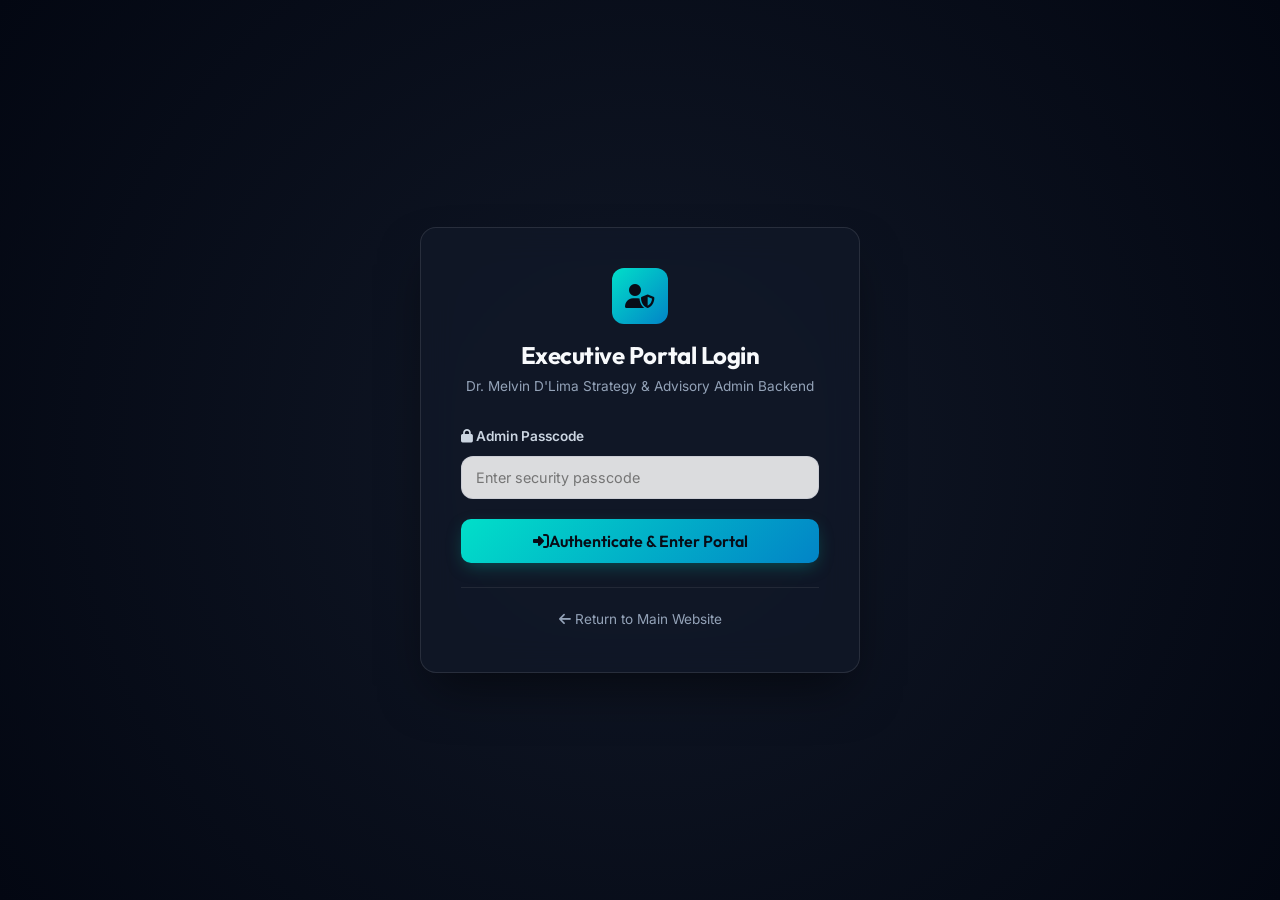
==== commit d208346d: "fix(security): Remove plaintext passcode display and add custom passcode setting" ====
--- a/admin.html
+++ b/admin.html
@@ -37,7 +37,6 @@
                 </button>
             </form>
             <div class="auth-footer">
-                <p><i class="fas fa-info-circle"></i> Default passcode: <code>admin123</code></p>
                 <a href="index.html" class="back-link"><i class="fas fa-arrow-left"></i> Return to Main Website</a>
             </div>
         </div>
@@ -94,12 +93,50 @@
                     <h1 id="topbar-heading">Blog Strategy Dashboard</h1>
                     <span class="badge badge-gold">Advisory Backend</span>
                 </div>
-                <div class="topbar-actions">
+                <div class="topbar-actions" style="display: flex; gap: 10px; align-items: center;">
+                    <button id="btn-config-appscript" class="btn btn-secondary" title="Configure Google Apps Script URL">
+                        <i class="fab fa-google"></i> Apps Script URL
+                    </button>
                     <button id="btn-quick-new" class="btn btn-primary">
                         <i class="fas fa-plus-circle"></i> New Article
                     </button>
                 </div>
             </header>
+
+            <!-- Apps Script Config Modal / Banner -->
+            <div id="appscript-config-banner" class="panel d-none" style="margin-bottom: 20px; border: 1px solid #01dfc9; background: rgba(1, 223, 201, 0.05);">
+                <div class="panel-header" style="background: transparent;">
+                    <h2><i class="fab fa-google" style="color: #01dfc9;"></i> Connect Google Apps Script Web App Backend</h2>
+                    <button class="btn btn-xs btn-secondary" onclick="document.getElementById('appscript-config-banner').classList.add('d-none')"><i class="fas fa-times"></i></button>
+                </div>
+                <div class="panel-body">
+                    <p style="font-size: 0.85rem; color: #cbd5e1; margin-bottom: 12px;">
+                        Paste your deployed <strong>Google Apps Script Web App URL</strong> below to connect your Admin Portal directly to your Google Sheets database:
+                    </p>
+                    <div class="form-row" style="margin-bottom: 16px;">
+                        <div class="form-group col-8" style="margin-bottom: 0;">
+                            <label style="font-size: 0.8rem; color: #94a3b8;">Google Apps Script Web App URL</label>
+                            <input type="url" id="appscript-url-input" class="form-control" placeholder="https://script.google.com/macros/s/.../exec">
+                        </div>
+                        <div class="form-group col-4" style="margin-bottom: 0; display: flex; align-items: flex-end;">
+                            <button id="btn-save-appscript-url" class="btn btn-primary btn-block">
+                                <i class="fas fa-save"></i> Save & Connect
+                            </button>
+                        </div>
+                    </div>
+                    <div class="form-row" style="margin-bottom: 0; border-top: 1px solid rgba(255,255,255,0.08); padding-top: 16px;">
+                        <div class="form-group col-8" style="margin-bottom: 0;">
+                            <label style="font-size: 0.8rem; color: #94a3b8;">Custom Security Passcode</label>
+                            <input type="password" id="custom-passcode-input" class="form-control" placeholder="Enter new private admin passcode">
+                        </div>
+                        <div class="form-group col-4" style="margin-bottom: 0; display: flex; align-items: flex-end;">
+                            <button id="btn-save-custom-passcode" class="btn btn-secondary btn-block">
+                                <i class="fas fa-key"></i> Update Passcode
+                            </button>
+                        </div>
+                    </div>
+                </div>
+            </div>
 
             <!-- Notification Toast Container -->
             <div id="admin-toast-container" class="toast-container"></div>
